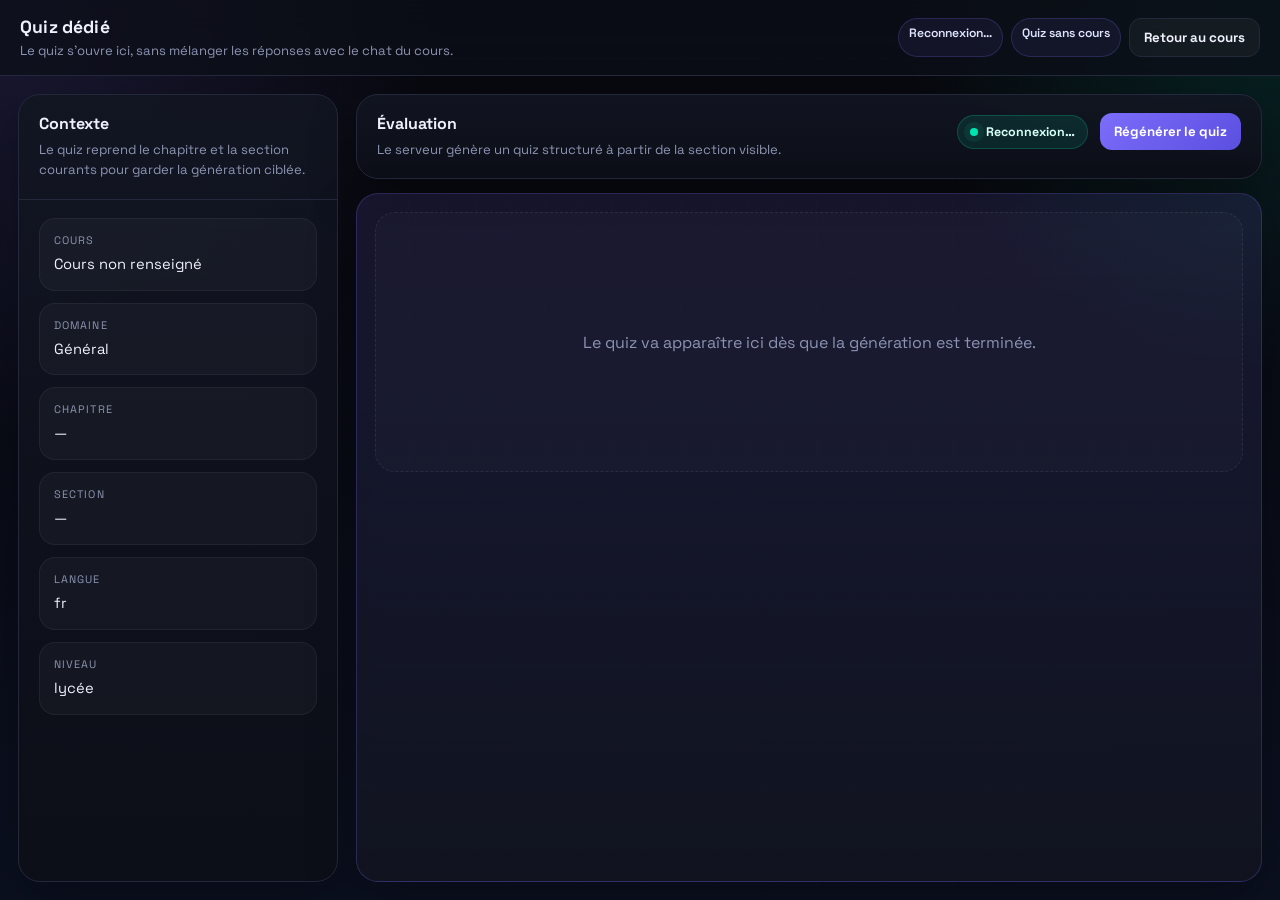
==== static/quiz.html @ 663f0acf "Save Smart Teacher updates" ====
<!DOCTYPE html>
<html lang="fr">
<head>
<meta charset="UTF-8">
<meta name="viewport" content="width=device-width, initial-scale=1.0">
<link rel="icon" href="/favicon.ico" type="image/svg+xml">
<title>Smart Teacher — Quiz dédié</title>
<style>
@import url('https://fonts.googleapis.com/css2?family=Space+Grotesk:wght@400;500;600;700&family=JetBrains+Mono:wght@400;500&display=swap');
:root{--bg:#08090d;--panel:#10131b;--panel2:#151a25;--border:#23293a;--accent:#7c6dfa;--accent2:#00e5b0;--accent3:#ff5e7a;--text:#eef1fb;--muted:#8c94b2;--shadow:0 20px 50px rgba(0,0,0,.28)}
*{box-sizing:border-box}html,body{margin:0;height:100%}body{font-family:'Space Grotesk',sans-serif;background:
radial-gradient(circle at top left, rgba(124,109,250,.16), transparent 28%),
radial-gradient(circle at top right, rgba(0,229,176,.12), transparent 24%),
linear-gradient(180deg,#07080d 0%,#0b1020 100%);color:var(--text);overflow:hidden}
body:before{content:'';position:fixed;inset:0;background-image:linear-gradient(rgba(255,255,255,.03) 1px, transparent 1px),linear-gradient(90deg,rgba(255,255,255,.03) 1px, transparent 1px);background-size:34px 34px;mask-image:radial-gradient(circle at center, black 58%, transparent 100%);pointer-events:none;opacity:.35}
.page{position:relative;z-index:1;display:flex;flex-direction:column;height:100%}
.topbar{display:flex;align-items:center;justify-content:space-between;gap:14px;padding:16px 20px;border-bottom:1px solid var(--border);background:rgba(12,15,24,.76);backdrop-filter:blur(16px)}
.brand{display:flex;flex-direction:column;gap:4px}.brand h1{margin:0;font-size:1.1rem;letter-spacing:.01em}.brand p{margin:0;color:var(--muted);font-size:.82rem}
.badge-row{display:flex;gap:8px;flex-wrap:wrap;justify-content:flex-end}.badge{padding:6px 10px;border-radius:999px;border:1px solid rgba(124,109,250,.22);background:rgba(124,109,250,.08);color:#dfe4ff;font-size:.76rem;font-weight:600}
.shell{flex:1;display:grid;grid-template-columns:minmax(250px,320px) minmax(0,1fr);gap:18px;padding:18px;overflow:hidden}
.panel{background:linear-gradient(180deg,rgba(18,22,34,.92),rgba(12,15,24,.98));border:1px solid var(--border);border-radius:22px;box-shadow:var(--shadow);overflow:hidden}
.panel-head{padding:18px 20px;border-bottom:1px solid var(--border);display:flex;align-items:flex-start;justify-content:space-between;gap:14px}
.panel-title{font-size:1rem;font-weight:700;margin:0 0 6px 0}.panel-sub{margin:0;color:var(--muted);font-size:.82rem;line-height:1.55}
.panel-body{padding:18px 20px;overflow:auto;max-height:100%}
.context-grid{display:grid;gap:12px}.context-card{padding:14px;border-radius:16px;background:rgba(255,255,255,.03);border:1px solid rgba(255,255,255,.05)}
.context-label{font-size:.68rem;text-transform:uppercase;letter-spacing:.1em;color:var(--muted);margin-bottom:6px}.context-value{font-size:.92rem;line-height:1.55;color:var(--text);white-space:pre-wrap;word-break:break-word}
.quiz-stage{display:flex;flex-direction:column;gap:14px;height:100%}.status-row{display:flex;align-items:center;justify-content:space-between;gap:12px;flex-wrap:wrap}
.status-chip{display:inline-flex;align-items:center;gap:8px;padding:8px 12px;border-radius:999px;background:rgba(0,229,176,.1);border:1px solid rgba(0,229,176,.22);color:#d5fff5;font-size:.78rem;font-weight:700}.status-dot{width:8px;height:8px;border-radius:50%;background:var(--accent2);box-shadow:0 0 0 6px rgba(0,229,176,.08)}
.action-row{display:flex;gap:10px;flex-wrap:wrap;justify-content:flex-end}.action-btn{border:none;border-radius:12px;padding:10px 14px;font-family:inherit;font-weight:700;cursor:pointer;transition:transform .2s ease,opacity .2s ease}.action-btn:hover{transform:translateY(-1px)}.action-btn.primary{background:linear-gradient(135deg,var(--accent),#5b4fe0);color:#fff}.action-btn.ghost{background:rgba(255,255,255,.04);color:var(--text);border:1px solid var(--border)}
.quiz-card{flex:1;padding:18px;border-radius:22px;background:linear-gradient(180deg,rgba(124,109,250,.12),rgba(17,20,31,.98));border:1px solid rgba(124,109,250,.24);box-shadow:var(--shadow);display:flex;flex-direction:column;gap:16px;overflow:auto}
.quiz-top{display:flex;flex-direction:column;gap:6px}.quiz-tag{display:inline-flex;align-self:flex-start;padding:4px 10px;border-radius:999px;background:rgba(0,229,176,.12);color:var(--accent2);font-size:.66rem;font-weight:800;letter-spacing:.12em;text-transform:uppercase}
.quiz-title{font-size:1.35rem;font-weight:700;line-height:1.35;margin:0}.quiz-meta{color:var(--muted);font-size:.86rem;line-height:1.5;white-space:pre-wrap}
.quiz-list{display:flex;flex-direction:column;gap:12px}.quiz-question{padding:14px;border-radius:18px;background:rgba(255,255,255,.03);border:1px solid rgba(255,255,255,.06)}
.quiz-question-title{font-size:1rem;font-weight:700;line-height:1.5;margin-bottom:10px}.quiz-options{display:grid;gap:8px}.quiz-option{padding:11px 12px;border-radius:12px;border:1px solid rgba(124,109,250,.18);background:rgba(124,109,250,.06);color:var(--text);text-align:left;cursor:pointer;font-family:inherit;font-size:.92rem;transition:all .2s ease}.quiz-option:hover:not(:disabled){border-color:var(--accent);background:rgba(124,109,250,.12)}.quiz-option.correct{background:rgba(0,229,176,.16);border-color:rgba(0,229,176,.38);color:#e4fff9}.quiz-option.wrong{background:rgba(255,94,122,.14);border-color:rgba(255,94,122,.38);color:#ffe1e8}
.quiz-feedback{margin-top:10px;font-size:.84rem;color:var(--muted);line-height:1.55}.quiz-feedback.good{color:var(--accent2)}.quiz-feedback.bad{color:var(--accent3)}
.empty{display:flex;align-items:center;justify-content:center;min-height:260px;border:1px dashed rgba(255,255,255,.08);border-radius:20px;background:rgba(255,255,255,.02);color:var(--muted);text-align:center;padding:18px;line-height:1.6}
@media (max-width: 980px){body{overflow:auto}.shell{grid-template-columns:1fr;overflow:visible;}.quiz-card{min-height:380px}.panel{min-height:auto}}
</style>
</head>
<body>
<div class="page">
  <div class="topbar">
    <div class="brand">
      <h1>Quiz dédié</h1>
      <p id="pageHint">Le quiz s’ouvre ici, sans mélanger les réponses avec le chat du cours.</p>
    </div>
    <div class="badge-row">
      <div class="badge" id="statusBadge">Connexion…</div>
      <div class="badge" id="courseBadge">Aucun cours</div>
      <button class="action-btn ghost" onclick="location.href='/static/index.html'">Retour au cours</button>
    </div>
  </div>

  <div class="shell">
    <section class="panel">
      <div class="panel-head">
        <div>
          <p class="panel-title">Contexte</p>
          <p class="panel-sub">Le quiz reprend le chapitre et la section courants pour garder la génération ciblée.</p>
        </div>
      </div>
      <div class="panel-body">
        <div class="context-grid" id="contextGrid"></div>
      </div>
    </section>

    <section class="quiz-stage">
      <div class="panel-head panel" style="border-radius:22px;">
        <div>
          <p class="panel-title">Évaluation</p>
          <p class="panel-sub">Le serveur génère un quiz structuré à partir de la section visible.</p>
        </div>
        <div class="status-row">
          <div class="status-chip"><span class="status-dot"></span><span id="quizState">Prêt</span></div>
          <div class="action-row">
            <button class="action-btn primary" id="retryBtn" onclick="requestQuiz()">Régénérer le quiz</button>
          </div>
        </div>
      </div>
      <div class="quiz-card" id="quizHost">
        <div class="empty">Le quiz va apparaître ici dès que la génération est terminée.</div>
      </div>
    </section>
  </div>
</div>

<script>
const SID = crypto.randomUUID();
const params = new URLSearchParams(location.search);
const ctx = {
  course_id: params.get('course_id') || '',
  chapter_index: params.get('chapter_index') || '0',
  section_index: params.get('section_index') || '0',
  chapter: params.get('chapter') || '',
  section_title: params.get('section_title') || '',
  slide_title: params.get('slide_title') || '',
  slide_content: params.get('slide_content') || '',
  slide_path: params.get('slide_path') || params.get('image_url') || '',
  course_title: params.get('course_title') || '',
  course_domain: params.get('course_domain') || '',
  language: params.get('language') || 'fr',
  level: params.get('level') || 'lycée',
};

let ws = null;
let wsReady = false;
let quizRequested = false;

function setStatus(text, tone=''){
  const badge = document.getElementById('statusBadge');
  const state = document.getElementById('quizState');
  if (badge) badge.textContent = text;
  if (state) state.textContent = text;
  if (badge) badge.style.borderColor = tone === 'good' ? 'rgba(0,229,176,.28)' : tone === 'bad' ? 'rgba(255,94,122,.3)' : 'rgba(124,109,250,.22)';
}

function send(payload){
  if (ws && ws.readyState === WebSocket.OPEN) ws.send(JSON.stringify(payload));
}

function startSession(){
  const token = localStorage.getItem('token') || '';
  send({ type: 'start_session', language: ctx.language, level: ctx.level, token, course_id: ctx.course_id });
}

function buildQuizRequest(){
  return {
    type: 'quiz',
    course_id: ctx.course_id,
    chapter_index: Number(ctx.chapter_index || 0),
    section_index: Number(ctx.section_index || 0),
    chapter: ctx.chapter,
    section_title: ctx.section_title || ctx.slide_title,
    slide_title: ctx.slide_title,
    slide_content: ctx.slide_content,
    slide_path: ctx.slide_path,
    image_url: ctx.slide_path,
    language: ctx.language,
    level: ctx.level,
    course_title: ctx.course_title,
    course_domain: ctx.course_domain,
  };
}

function requestQuiz(){
  if (!wsReady) return;
  quizRequested = true;
  setStatus('Génération…');
  send(buildQuizRequest());
}

function connect(){
  const protocol = location.protocol === 'https:' ? 'wss' : 'ws';
  ws = new WebSocket(`${protocol}://${location.host}/ws/${SID}`);
  ws.onopen = () => {
    wsReady = true;
    setStatus('Connecté');
    startSession();
    if (!quizRequested) requestQuiz();
  };
  ws.onclose = () => {
    wsReady = false;
    setStatus('Reconnexion…');
    setTimeout(connect, 2500);
  };
  ws.onerror = () => setStatus('Erreur réseau', 'bad');
  ws.onmessage = ev => handle(JSON.parse(ev.data));
}

function fillContext(){
  const items = [
    ['Cours', ctx.course_title || 'Cours non renseigné'],
    ['Domaine', ctx.course_domain || 'Général'],
    ['Chapitre', ctx.chapter || '—'],
    ['Section', ctx.section_title || ctx.slide_title || '—'],
    ['Langue', ctx.language || 'fr'],
    ['Niveau', ctx.level || 'lycée'],
  ];
  document.getElementById('courseBadge').textContent = ctx.course_title || 'Quiz sans cours';
  document.getElementById('contextGrid').innerHTML = items.map(([label, value]) => `
    <div class="context-card">
      <div class="context-label">${label}</div>
      <div class="context-value">${String(value)}</div>
    </div>
  `).join('');
}

function renderQuizPrompt(area, quiz, titleFallback='Quiz'){
  if(!area) return null;
  const payload = quiz && typeof quiz === 'object' ? quiz : {};
  area.innerHTML = '';

  const card = document.createElement('div');
  card.className = 'quiz-card';

  const top = document.createElement('div');
  top.className = 'quiz-top';

  const tag = document.createElement('div');
  tag.className = 'quiz-tag';
  tag.textContent = 'Quiz';
  top.appendChild(tag);

  const title = document.createElement('div');
  title.className = 'quiz-title';
  title.textContent = String(payload.title || titleFallback || 'Quiz').trim();
  top.appendChild(title);

  const metaBits = [];
  if(payload.topic) metaBits.push(String(payload.topic).trim());
  if(payload.difficulty) metaBits.push(`Niveau: ${String(payload.difficulty).trim()}`);
  const questionCount = Array.isArray(payload.questions) ? payload.questions.length : Number(payload.question_count || 0);
  if(questionCount) metaBits.push(`${questionCount} question${questionCount > 1 ? 's' : ''}`);
  if(payload.chapter_title || payload.section_title){
    const parts = [];
    if(payload.chapter_title) parts.push(String(payload.chapter_title).trim());
    if(payload.section_title) parts.push(String(payload.section_title).trim());
    if(parts.length) metaBits.push(parts.join(' / '));
  }
  if(metaBits.length){
    const meta = document.createElement('div');
    meta.className = 'quiz-meta';
    meta.textContent = metaBits.join(' • ');
    top.appendChild(meta);
  }
  card.appendChild(top);

  const questions = Array.isArray(payload.questions) ? payload.questions : [];
  if(!questions.length){
    const empty = document.createElement('div');
    empty.className = 'empty';
    empty.textContent = 'Aucune question n’a encore été générée.';
    card.appendChild(empty);
    area.appendChild(card);
    return card;
  }

  const list = document.createElement('div');
  list.className = 'quiz-list';

  questions.forEach((question, index) => {
    const block = document.createElement('div');
    block.className = 'quiz-question';

    const heading = document.createElement('div');
    heading.className = 'quiz-question-title';
    const questionText = String(question?.question || question?.prompt || '').trim();
    heading.textContent = `${index + 1}. ${questionText || 'Question'}`;
    block.appendChild(heading);

    const optionsRaw = Array.isArray(question?.options) ? question.options : Array.isArray(question?.choices) ? question.choices : [];
    const options = optionsRaw.map(option => String(option).trim()).filter(Boolean);
    const feedback = document.createElement('div');
    feedback.className = 'quiz-feedback';
    const explanation = String(question?.explanation || question?.feedback || '').trim();

    if(options.length){
      const optionsWrap = document.createElement('div');
      optionsWrap.className = 'quiz-options';
      let correctIndex = Number(question?.correct_index ?? question?.answer_index ?? 0);
      if(!Number.isFinite(correctIndex)) correctIndex = 0;
      correctIndex = Math.max(0, Math.min(options.length - 1, Math.trunc(correctIndex)));

      options.forEach((optionText, optionIndex) => {
        const optionButton = document.createElement('button');
        optionButton.type = 'button';
        optionButton.className = 'quiz-option';
        optionButton.textContent = optionText;
        optionButton.onclick = () => {
          Array.from(optionsWrap.children).forEach(child => {
            child.disabled = true;
            child.classList.remove('correct', 'wrong');
          });
          optionButton.classList.add(optionIndex === correctIndex ? 'correct' : 'wrong');
          const correctOption = options[correctIndex];
          if(optionIndex === correctIndex){
            feedback.textContent = explanation || 'Bonne réponse.';
            feedback.className = 'quiz-feedback good';
          }else{
            feedback.textContent = `${explanation ? explanation + ' ' : ''}Réponse attendue: ${correctOption}`;
            feedback.className = 'quiz-feedback bad';
          }
        };
        optionsWrap.appendChild(optionButton);
      });

      block.appendChild(optionsWrap);
    }else{
      feedback.textContent = explanation || 'Question ouverte.';
    }

    if(explanation && !options.length){
      feedback.textContent = explanation;
    }

    block.appendChild(feedback);
    list.appendChild(block);
  });

  card.appendChild(list);
  area.appendChild(card);
  return card;
}

function handle(message){
  if(message.type === 'quiz_prompt'){
    setStatus('Quiz prêt', 'good');
    renderQuizPrompt(document.getElementById('quizHost'), message.quiz || {}, message.question || 'Quiz');
  }else if(message.type === 'state_change'){
    setStatus(message.display_message || message.state_name || 'Mise à jour');
  }else if(message.type === 'system_notice'){
    setStatus(message.text || 'Notice');
  }else if(message.type === 'error'){
    setStatus(message.message || 'Erreur', 'bad');
  }
}

fillContext();
connect();
</script>
</body>
</html>
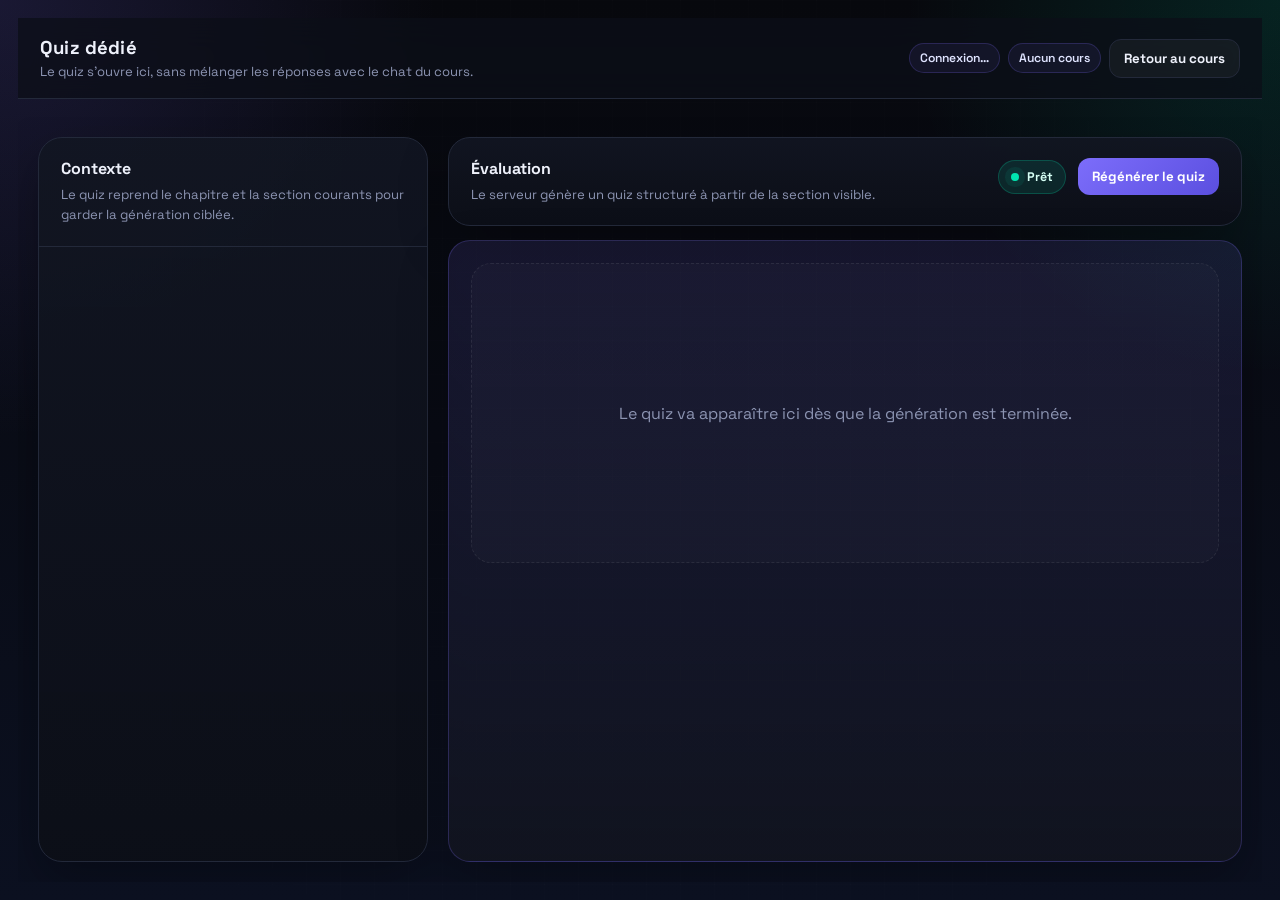
==== commit 5263af45: "cleanup: remove unused files and archived modules - Remove deleted database files (crud.py, init_db." ====
--- a/static/quiz.html
+++ b/static/quiz.html
@@ -5,37 +5,7 @@
 <meta name="viewport" content="width=device-width, initial-scale=1.0">
 <link rel="icon" href="/favicon.ico" type="image/svg+xml">
 <title>Smart Teacher — Quiz dédié</title>
-<style>
-@import url('https://fonts.googleapis.com/css2?family=Space+Grotesk:wght@400;500;600;700&family=JetBrains+Mono:wght@400;500&display=swap');
-:root{--bg:#08090d;--panel:#10131b;--panel2:#151a25;--border:#23293a;--accent:#7c6dfa;--accent2:#00e5b0;--accent3:#ff5e7a;--text:#eef1fb;--muted:#8c94b2;--shadow:0 20px 50px rgba(0,0,0,.28)}
-*{box-sizing:border-box}html,body{margin:0;height:100%}body{font-family:'Space Grotesk',sans-serif;background:
-radial-gradient(circle at top left, rgba(124,109,250,.16), transparent 28%),
-radial-gradient(circle at top right, rgba(0,229,176,.12), transparent 24%),
-linear-gradient(180deg,#07080d 0%,#0b1020 100%);color:var(--text);overflow:hidden}
-body:before{content:'';position:fixed;inset:0;background-image:linear-gradient(rgba(255,255,255,.03) 1px, transparent 1px),linear-gradient(90deg,rgba(255,255,255,.03) 1px, transparent 1px);background-size:34px 34px;mask-image:radial-gradient(circle at center, black 58%, transparent 100%);pointer-events:none;opacity:.35}
-.page{position:relative;z-index:1;display:flex;flex-direction:column;height:100%}
-.topbar{display:flex;align-items:center;justify-content:space-between;gap:14px;padding:16px 20px;border-bottom:1px solid var(--border);background:rgba(12,15,24,.76);backdrop-filter:blur(16px)}
-.brand{display:flex;flex-direction:column;gap:4px}.brand h1{margin:0;font-size:1.1rem;letter-spacing:.01em}.brand p{margin:0;color:var(--muted);font-size:.82rem}
-.badge-row{display:flex;gap:8px;flex-wrap:wrap;justify-content:flex-end}.badge{padding:6px 10px;border-radius:999px;border:1px solid rgba(124,109,250,.22);background:rgba(124,109,250,.08);color:#dfe4ff;font-size:.76rem;font-weight:600}
-.shell{flex:1;display:grid;grid-template-columns:minmax(250px,320px) minmax(0,1fr);gap:18px;padding:18px;overflow:hidden}
-.panel{background:linear-gradient(180deg,rgba(18,22,34,.92),rgba(12,15,24,.98));border:1px solid var(--border);border-radius:22px;box-shadow:var(--shadow);overflow:hidden}
-.panel-head{padding:18px 20px;border-bottom:1px solid var(--border);display:flex;align-items:flex-start;justify-content:space-between;gap:14px}
-.panel-title{font-size:1rem;font-weight:700;margin:0 0 6px 0}.panel-sub{margin:0;color:var(--muted);font-size:.82rem;line-height:1.55}
-.panel-body{padding:18px 20px;overflow:auto;max-height:100%}
-.context-grid{display:grid;gap:12px}.context-card{padding:14px;border-radius:16px;background:rgba(255,255,255,.03);border:1px solid rgba(255,255,255,.05)}
-.context-label{font-size:.68rem;text-transform:uppercase;letter-spacing:.1em;color:var(--muted);margin-bottom:6px}.context-value{font-size:.92rem;line-height:1.55;color:var(--text);white-space:pre-wrap;word-break:break-word}
-.quiz-stage{display:flex;flex-direction:column;gap:14px;height:100%}.status-row{display:flex;align-items:center;justify-content:space-between;gap:12px;flex-wrap:wrap}
-.status-chip{display:inline-flex;align-items:center;gap:8px;padding:8px 12px;border-radius:999px;background:rgba(0,229,176,.1);border:1px solid rgba(0,229,176,.22);color:#d5fff5;font-size:.78rem;font-weight:700}.status-dot{width:8px;height:8px;border-radius:50%;background:var(--accent2);box-shadow:0 0 0 6px rgba(0,229,176,.08)}
-.action-row{display:flex;gap:10px;flex-wrap:wrap;justify-content:flex-end}.action-btn{border:none;border-radius:12px;padding:10px 14px;font-family:inherit;font-weight:700;cursor:pointer;transition:transform .2s ease,opacity .2s ease}.action-btn:hover{transform:translateY(-1px)}.action-btn.primary{background:linear-gradient(135deg,var(--accent),#5b4fe0);color:#fff}.action-btn.ghost{background:rgba(255,255,255,.04);color:var(--text);border:1px solid var(--border)}
-.quiz-card{flex:1;padding:18px;border-radius:22px;background:linear-gradient(180deg,rgba(124,109,250,.12),rgba(17,20,31,.98));border:1px solid rgba(124,109,250,.24);box-shadow:var(--shadow);display:flex;flex-direction:column;gap:16px;overflow:auto}
-.quiz-top{display:flex;flex-direction:column;gap:6px}.quiz-tag{display:inline-flex;align-self:flex-start;padding:4px 10px;border-radius:999px;background:rgba(0,229,176,.12);color:var(--accent2);font-size:.66rem;font-weight:800;letter-spacing:.12em;text-transform:uppercase}
-.quiz-title{font-size:1.35rem;font-weight:700;line-height:1.35;margin:0}.quiz-meta{color:var(--muted);font-size:.86rem;line-height:1.5;white-space:pre-wrap}
-.quiz-list{display:flex;flex-direction:column;gap:12px}.quiz-question{padding:14px;border-radius:18px;background:rgba(255,255,255,.03);border:1px solid rgba(255,255,255,.06)}
-.quiz-question-title{font-size:1rem;font-weight:700;line-height:1.5;margin-bottom:10px}.quiz-options{display:grid;gap:8px}.quiz-option{padding:11px 12px;border-radius:12px;border:1px solid rgba(124,109,250,.18);background:rgba(124,109,250,.06);color:var(--text);text-align:left;cursor:pointer;font-family:inherit;font-size:.92rem;transition:all .2s ease}.quiz-option:hover:not(:disabled){border-color:var(--accent);background:rgba(124,109,250,.12)}.quiz-option.correct{background:rgba(0,229,176,.16);border-color:rgba(0,229,176,.38);color:#e4fff9}.quiz-option.wrong{background:rgba(255,94,122,.14);border-color:rgba(255,94,122,.38);color:#ffe1e8}
-.quiz-feedback{margin-top:10px;font-size:.84rem;color:var(--muted);line-height:1.55}.quiz-feedback.good{color:var(--accent2)}.quiz-feedback.bad{color:var(--accent3)}
-.empty{display:flex;align-items:center;justify-content:center;min-height:260px;border:1px dashed rgba(255,255,255,.08);border-radius:20px;background:rgba(255,255,255,.02);color:var(--muted);text-align:center;padding:18px;line-height:1.6}
-@media (max-width: 980px){body{overflow:auto}.shell{grid-template-columns:1fr;overflow:visible;}.quiz-card{min-height:380px}.panel{min-height:auto}}
-</style>
+<link rel="stylesheet" href="/static/css/quiz.css">
 </head>
 <body>
 <div class="page">
@@ -84,239 +54,6 @@
   </div>
 </div>
 
-<script>
-const SID = crypto.randomUUID();
-const params = new URLSearchParams(location.search);
-const ctx = {
-  course_id: params.get('course_id') || '',
-  chapter_index: params.get('chapter_index') || '0',
-  section_index: params.get('section_index') || '0',
-  chapter: params.get('chapter') || '',
-  section_title: params.get('section_title') || '',
-  slide_title: params.get('slide_title') || '',
-  slide_content: params.get('slide_content') || '',
-  slide_path: params.get('slide_path') || params.get('image_url') || '',
-  course_title: params.get('course_title') || '',
-  course_domain: params.get('course_domain') || '',
-  language: params.get('language') || 'fr',
-  level: params.get('level') || 'lycée',
-};
-
-let ws = null;
-let wsReady = false;
-let quizRequested = false;
-
-function setStatus(text, tone=''){
-  const badge = document.getElementById('statusBadge');
-  const state = document.getElementById('quizState');
-  if (badge) badge.textContent = text;
-  if (state) state.textContent = text;
-  if (badge) badge.style.borderColor = tone === 'good' ? 'rgba(0,229,176,.28)' : tone === 'bad' ? 'rgba(255,94,122,.3)' : 'rgba(124,109,250,.22)';
-}
-
-function send(payload){
-  if (ws && ws.readyState === WebSocket.OPEN) ws.send(JSON.stringify(payload));
-}
-
-function startSession(){
-  const token = localStorage.getItem('token') || '';
-  send({ type: 'start_session', language: ctx.language, level: ctx.level, token, course_id: ctx.course_id });
-}
-
-function buildQuizRequest(){
-  return {
-    type: 'quiz',
-    course_id: ctx.course_id,
-    chapter_index: Number(ctx.chapter_index || 0),
-    section_index: Number(ctx.section_index || 0),
-    chapter: ctx.chapter,
-    section_title: ctx.section_title || ctx.slide_title,
-    slide_title: ctx.slide_title,
-    slide_content: ctx.slide_content,
-    slide_path: ctx.slide_path,
-    image_url: ctx.slide_path,
-    language: ctx.language,
-    level: ctx.level,
-    course_title: ctx.course_title,
-    course_domain: ctx.course_domain,
-  };
-}
-
-function requestQuiz(){
-  if (!wsReady) return;
-  quizRequested = true;
-  setStatus('Génération…');
-  send(buildQuizRequest());
-}
-
-function connect(){
-  const protocol = location.protocol === 'https:' ? 'wss' : 'ws';
-  ws = new WebSocket(`${protocol}://${location.host}/ws/${SID}`);
-  ws.onopen = () => {
-    wsReady = true;
-    setStatus('Connecté');
-    startSession();
-    if (!quizRequested) requestQuiz();
-  };
-  ws.onclose = () => {
-    wsReady = false;
-    setStatus('Reconnexion…');
-    setTimeout(connect, 2500);
-  };
-  ws.onerror = () => setStatus('Erreur réseau', 'bad');
-  ws.onmessage = ev => handle(JSON.parse(ev.data));
-}
-
-function fillContext(){
-  const items = [
-    ['Cours', ctx.course_title || 'Cours non renseigné'],
-    ['Domaine', ctx.course_domain || 'Général'],
-    ['Chapitre', ctx.chapter || '—'],
-    ['Section', ctx.section_title || ctx.slide_title || '—'],
-    ['Langue', ctx.language || 'fr'],
-    ['Niveau', ctx.level || 'lycée'],
-  ];
-  document.getElementById('courseBadge').textContent = ctx.course_title || 'Quiz sans cours';
-  document.getElementById('contextGrid').innerHTML = items.map(([label, value]) => `
-    <div class="context-card">
-      <div class="context-label">${label}</div>
-      <div class="context-value">${String(value)}</div>
-    </div>
-  `).join('');
-}
-
-function renderQuizPrompt(area, quiz, titleFallback='Quiz'){
-  if(!area) return null;
-  const payload = quiz && typeof quiz === 'object' ? quiz : {};
-  area.innerHTML = '';
-
-  const card = document.createElement('div');
-  card.className = 'quiz-card';
-
-  const top = document.createElement('div');
-  top.className = 'quiz-top';
-
-  const tag = document.createElement('div');
-  tag.className = 'quiz-tag';
-  tag.textContent = 'Quiz';
-  top.appendChild(tag);
-
-  const title = document.createElement('div');
-  title.className = 'quiz-title';
-  title.textContent = String(payload.title || titleFallback || 'Quiz').trim();
-  top.appendChild(title);
-
-  const metaBits = [];
-  if(payload.topic) metaBits.push(String(payload.topic).trim());
-  if(payload.difficulty) metaBits.push(`Niveau: ${String(payload.difficulty).trim()}`);
-  const questionCount = Array.isArray(payload.questions) ? payload.questions.length : Number(payload.question_count || 0);
-  if(questionCount) metaBits.push(`${questionCount} question${questionCount > 1 ? 's' : ''}`);
-  if(payload.chapter_title || payload.section_title){
-    const parts = [];
-    if(payload.chapter_title) parts.push(String(payload.chapter_title).trim());
-    if(payload.section_title) parts.push(String(payload.section_title).trim());
-    if(parts.length) metaBits.push(parts.join(' / '));
-  }
-  if(metaBits.length){
-    const meta = document.createElement('div');
-    meta.className = 'quiz-meta';
-    meta.textContent = metaBits.join(' • ');
-    top.appendChild(meta);
-  }
-  card.appendChild(top);
-
-  const questions = Array.isArray(payload.questions) ? payload.questions : [];
-  if(!questions.length){
-    const empty = document.createElement('div');
-    empty.className = 'empty';
-    empty.textContent = 'Aucune question n’a encore été générée.';
-    card.appendChild(empty);
-    area.appendChild(card);
-    return card;
-  }
-
-  const list = document.createElement('div');
-  list.className = 'quiz-list';
-
-  questions.forEach((question, index) => {
-    const block = document.createElement('div');
-    block.className = 'quiz-question';
-
-    const heading = document.createElement('div');
-    heading.className = 'quiz-question-title';
-    const questionText = String(question?.question || question?.prompt || '').trim();
-    heading.textContent = `${index + 1}. ${questionText || 'Question'}`;
-    block.appendChild(heading);
-
-    const optionsRaw = Array.isArray(question?.options) ? question.options : Array.isArray(question?.choices) ? question.choices : [];
-    const options = optionsRaw.map(option => String(option).trim()).filter(Boolean);
-    const feedback = document.createElement('div');
-    feedback.className = 'quiz-feedback';
-    const explanation = String(question?.explanation || question?.feedback || '').trim();
-
-    if(options.length){
-      const optionsWrap = document.createElement('div');
-      optionsWrap.className = 'quiz-options';
-      let correctIndex = Number(question?.correct_index ?? question?.answer_index ?? 0);
-      if(!Number.isFinite(correctIndex)) correctIndex = 0;
-      correctIndex = Math.max(0, Math.min(options.length - 1, Math.trunc(correctIndex)));
-
-      options.forEach((optionText, optionIndex) => {
-        const optionButton = document.createElement('button');
-        optionButton.type = 'button';
-        optionButton.className = 'quiz-option';
-        optionButton.textContent = optionText;
-        optionButton.onclick = () => {
-          Array.from(optionsWrap.children).forEach(child => {
-            child.disabled = true;
-            child.classList.remove('correct', 'wrong');
-          });
-          optionButton.classList.add(optionIndex === correctIndex ? 'correct' : 'wrong');
-          const correctOption = options[correctIndex];
-          if(optionIndex === correctIndex){
-            feedback.textContent = explanation || 'Bonne réponse.';
-            feedback.className = 'quiz-feedback good';
-          }else{
-            feedback.textContent = `${explanation ? explanation + ' ' : ''}Réponse attendue: ${correctOption}`;
-            feedback.className = 'quiz-feedback bad';
-          }
-        };
-        optionsWrap.appendChild(optionButton);
-      });
-
-      block.appendChild(optionsWrap);
-    }else{
-      feedback.textContent = explanation || 'Question ouverte.';
-    }
-
-    if(explanation && !options.length){
-      feedback.textContent = explanation;
-    }
-
-    block.appendChild(feedback);
-    list.appendChild(block);
-  });
-
-  card.appendChild(list);
-  area.appendChild(card);
-  return card;
-}
-
-function handle(message){
-  if(message.type === 'quiz_prompt'){
-    setStatus('Quiz prêt', 'good');
-    renderQuizPrompt(document.getElementById('quizHost'), message.quiz || {}, message.question || 'Quiz');
-  }else if(message.type === 'state_change'){
-    setStatus(message.display_message || message.state_name || 'Mise à jour');
-  }else if(message.type === 'system_notice'){
-    setStatus(message.text || 'Notice');
-  }else if(message.type === 'error'){
-    setStatus(message.message || 'Erreur', 'bad');
-  }
-}
-
-fillContext();
-connect();
-</script>
+<script src="/static/js/quiz.js"></script>
 </body>
 </html>
--- a/static/css/quiz.css
+++ b/static/css/quiz.css
@@ -0,0 +1,91 @@
+@import url('https://fonts.googleapis.com/css2?family=Space+Grotesk:wght@400;500;600;700&family=JetBrains+Mono:wght@400;500&display=swap');
+:root{--bg:#08090d;--panel:#10131b;--panel2:#151a25;--border:#23293a;--accent:#7c6dfa;--accent2:#00e5b0;--accent3:#ff5e7a;--text:#eef1fb;--muted:#8c94b2;--shadow:0 20px 50px rgba(0,0,0,.28)}
+*{box-sizing:border-box}html,body{margin:0;min-height:100%;width:100%}body{font-family:'Space Grotesk',sans-serif;background:
+radial-gradient(circle at top left, rgba(124,109,250,.16), transparent 28%),
+radial-gradient(circle at top right, rgba(0,229,176,.12), transparent 24%),
+linear-gradient(180deg,#07080d 0%,#0b1020 100%);color:var(--text);overflow:hidden}
+body:before{content:'';position:fixed;inset:0;background-image:linear-gradient(rgba(255,255,255,.03) 1px, transparent 1px),linear-gradient(90deg,rgba(255,255,255,.03) 1px, transparent 1px);background-size:34px 34px;mask-image:radial-gradient(circle at center, black 58%, transparent 100%);pointer-events:none;opacity:.35}
+.page{position:relative;z-index:1;display:flex;flex-direction:column;min-height:100vh;padding:18px;gap:18px}
+.topbar,.shell{width:min(1480px,100%);margin-inline:auto}
+.topbar{display:flex;align-items:center;justify-content:space-between;gap:14px;padding:16px 20px;border-bottom:1px solid var(--border);background:rgba(12,15,24,.76);backdrop-filter:blur(16px);flex-wrap:wrap}
+.brand{display:flex;flex-direction:column;gap:4px}.brand h1{margin:0;font-size:1.1rem;letter-spacing:.01em}.brand p{margin:0;color:var(--muted);font-size:.82rem}
+.badge-row{display:flex;gap:8px;flex-wrap:wrap;justify-content:flex-end;align-items:center}.badge{padding:6px 10px;border-radius:999px;border:1px solid rgba(124,109,250,.22);background:rgba(124,109,250,.08);color:#dfe4ff;font-size:.76rem;font-weight:600}
+.shell{flex:1;display:grid;grid-template-columns:minmax(280px,360px) minmax(0,1fr);gap:18px;padding:18px;overflow:hidden;min-height:0}
+.panel{background:linear-gradient(180deg,rgba(18,22,34,.92),rgba(12,15,24,.98));border:1px solid var(--border);border-radius:22px;box-shadow:var(--shadow);overflow:hidden}
+.panel-head{padding:18px 20px;border-bottom:1px solid var(--border);display:flex;align-items:flex-start;justify-content:space-between;gap:14px}
+.panel-title{font-size:1rem;font-weight:700;margin:0 0 6px 0}.panel-sub{margin:0;color:var(--muted);font-size:.82rem;line-height:1.55}
+.panel-body{padding:18px 20px;overflow:auto;max-height:100%;min-height:0}
+.context-grid{display:grid;gap:12px}.context-card{padding:14px;border-radius:16px;background:rgba(255,255,255,.03);border:1px solid rgba(255,255,255,.05)}
+.context-label{font-size:.68rem;text-transform:uppercase;letter-spacing:.1em;color:var(--muted);margin-bottom:6px}.context-value{font-size:.92rem;line-height:1.55;color:var(--text);white-space:pre-wrap;word-break:break-word}
+.quiz-stage{display:flex;flex-direction:column;gap:14px;height:100%;min-height:0}.status-row{display:flex;align-items:center;justify-content:space-between;gap:12px;flex-wrap:wrap}
+.status-chip{display:inline-flex;align-items:center;gap:8px;padding:8px 12px;border-radius:999px;background:rgba(0,229,176,.1);border:1px solid rgba(0,229,176,.22);color:#d5fff5;font-size:.78rem;font-weight:700}.status-dot{width:8px;height:8px;border-radius:50%;background:var(--accent2);box-shadow:0 0 0 6px rgba(0,229,176,.08)}
+.action-row{display:flex;gap:10px;flex-wrap:wrap;justify-content:flex-end}.action-btn{border:none;border-radius:12px;padding:10px 14px;font-family:inherit;font-weight:700;cursor:pointer;transition:transform .2s ease,opacity .2s ease}.action-btn:hover{transform:translateY(-1px)}.action-btn.primary{background:linear-gradient(135deg,var(--accent),#5b4fe0);color:#fff}.action-btn.ghost{background:rgba(255,255,255,.04);color:var(--text);border:1px solid var(--border)}
+.quiz-card{flex:1;padding:18px;border-radius:22px;background:linear-gradient(180deg,rgba(124,109,250,.12),rgba(17,20,31,.98));border:1px solid rgba(124,109,250,.24);box-shadow:var(--shadow);display:flex;flex-direction:column;gap:16px;overflow:auto;min-height:0}
+.quiz-top{display:flex;flex-direction:column;gap:6px}.quiz-tag{display:inline-flex;align-self:flex-start;padding:4px 10px;border-radius:999px;background:rgba(0,229,176,.12);color:var(--accent2);font-size:.66rem;font-weight:800;letter-spacing:.12em;text-transform:uppercase}
+.quiz-title{font-size:1.35rem;font-weight:700;line-height:1.35;margin:0}.quiz-meta{color:var(--muted);font-size:.86rem;line-height:1.5;white-space:pre-wrap}
+.quiz-list{display:flex;flex-direction:column;gap:12px}.quiz-question{padding:14px;border-radius:18px;background:rgba(255,255,255,.03);border:1px solid rgba(255,255,255,.06)}
+.quiz-question-title{font-size:1rem;font-weight:700;line-height:1.5;margin-bottom:10px}.quiz-options{display:grid;gap:8px}.quiz-option{padding:11px 12px;border-radius:12px;border:1px solid rgba(124,109,250,.18);background:rgba(124,109,250,.06);color:var(--text);text-align:left;cursor:pointer;font-family:inherit;font-size:.92rem;transition:all .2s ease}.quiz-option:hover:not(:disabled){border-color:var(--accent);background:rgba(124,109,250,.12)}.quiz-option.correct{background:rgba(0,229,176,.16);border-color:rgba(0,229,176,.38);color:#e4fff9}.quiz-option.wrong{background:rgba(255,94,122,.14);border-color:rgba(255,94,122,.38);color:#ffe1e8}
+.quiz-feedback{margin-top:10px;font-size:.84rem;color:var(--muted);line-height:1.55}.quiz-feedback.good{color:var(--accent2)}.quiz-feedback.bad{color:var(--accent3)}
+.quiz-result{margin-top:12px;padding:12px 14px;border-radius:14px;background:rgba(255,255,255,.04);border:1px solid rgba(124,109,250,.18);display:grid;gap:8px}.quiz-result.good{background:rgba(0,229,176,.08);border-color:rgba(0,229,176,.24)}.quiz-result.bad{background:rgba(255,94,122,.08);border-color:rgba(255,94,122,.24)}
+.quiz-result-title{font-size:.68rem;text-transform:uppercase;letter-spacing:.12em;color:var(--muted);font-weight:800}.quiz-result-line{font-size:.9rem;line-height:1.5;color:var(--text);white-space:pre-wrap}.quiz-result-line strong{color:var(--accent2)}
+.empty{display:flex;align-items:center;justify-content:center;min-height:260px;border:1px dashed rgba(255,255,255,.08);border-radius:20px;background:rgba(255,255,255,.02);color:var(--muted);text-align:center;padding:18px;line-height:1.6}
+@media (min-width: 1280px){
+  .topbar,.shell{width:min(1520px,100%)}
+  .topbar{padding:18px 22px}
+  .shell{grid-template-columns:minmax(320px,390px) minmax(0,1fr);gap:20px;padding:20px}
+  .brand h1{font-size:1.16rem}
+  .panel{border-radius:24px}
+  .panel-head{padding:20px 22px}
+  .panel-body{padding:20px 22px}
+  .quiz-card{padding:22px;gap:18px}
+  .quiz-title{font-size:1.5rem;line-height:1.25}
+  .quiz-question{padding:16px 18px}
+  .quiz-question-title{font-size:1.03rem}
+  .quiz-option{padding:12px 14px;font-size:.95rem}
+  .empty{min-height:300px}
+}
+@media (min-width: 1600px){
+  .page{padding:20px;gap:20px}
+  .topbar,.shell{width:min(1680px,100%)}
+  .shell{grid-template-columns:minmax(360px,420px) minmax(0,1fr)}
+  .quiz-card{padding:24px}
+  .quiz-title{font-size:1.6rem}
+  .context-value,.panel-sub,.quiz-meta{font-size:.9rem}
+}
+@media (max-width: 980px){
+  body{overflow:auto}
+  .page{min-height:100svh}
+  .page{padding:14px;gap:14px}
+  .topbar{flex-direction:column;align-items:stretch;padding:14px 16px;gap:12px}
+  .brand h1{font-size:1rem}
+  .brand p{font-size:.8rem}
+  .badge-row{justify-content:flex-start;width:100%}
+  .badge-row .action-btn{width:100%;justify-content:center}
+  .shell{grid-template-columns:1fr;overflow:visible;padding:14px;gap:14px}
+  .panel{min-height:auto;border-radius:18px}
+  .panel-head{padding:16px;flex-direction:column;align-items:stretch}
+  .panel-body{padding:16px}
+  .quiz-stage{height:auto}
+  .quiz-card{min-height:320px;padding:16px}
+  .empty{min-height:220px}
+}
+@media (max-width: 640px){
+  .page{min-height:100vh}
+  .page{padding:12px;gap:12px}
+  .topbar{padding:12px}
+  .shell{padding:12px;gap:12px}
+  .badge-row{gap:6px}
+  .badge{font-size:.72rem;padding:5px 9px}
+  .status-row{width:100%;flex-direction:column;align-items:stretch}
+  .status-chip{width:100%;justify-content:center}
+  .action-row{width:100%;justify-content:stretch}
+  .action-btn{width:100%;justify-content:center}
+  .quiz-card{padding:14px;gap:14px;border-radius:18px}
+  .quiz-title{font-size:1.15rem;line-height:1.3}
+  .quiz-meta,.panel-sub,.context-value{font-size:.82rem;line-height:1.45}
+  .quiz-question{padding:12px;border-radius:16px}
+  .quiz-question-title{font-size:.96rem}
+  .quiz-option{font-size:.88rem;line-height:1.35;padding:10px 11px;white-space:normal}
+  .context-card{padding:12px;border-radius:14px}
+  .empty{min-height:180px;padding:16px}
+}
